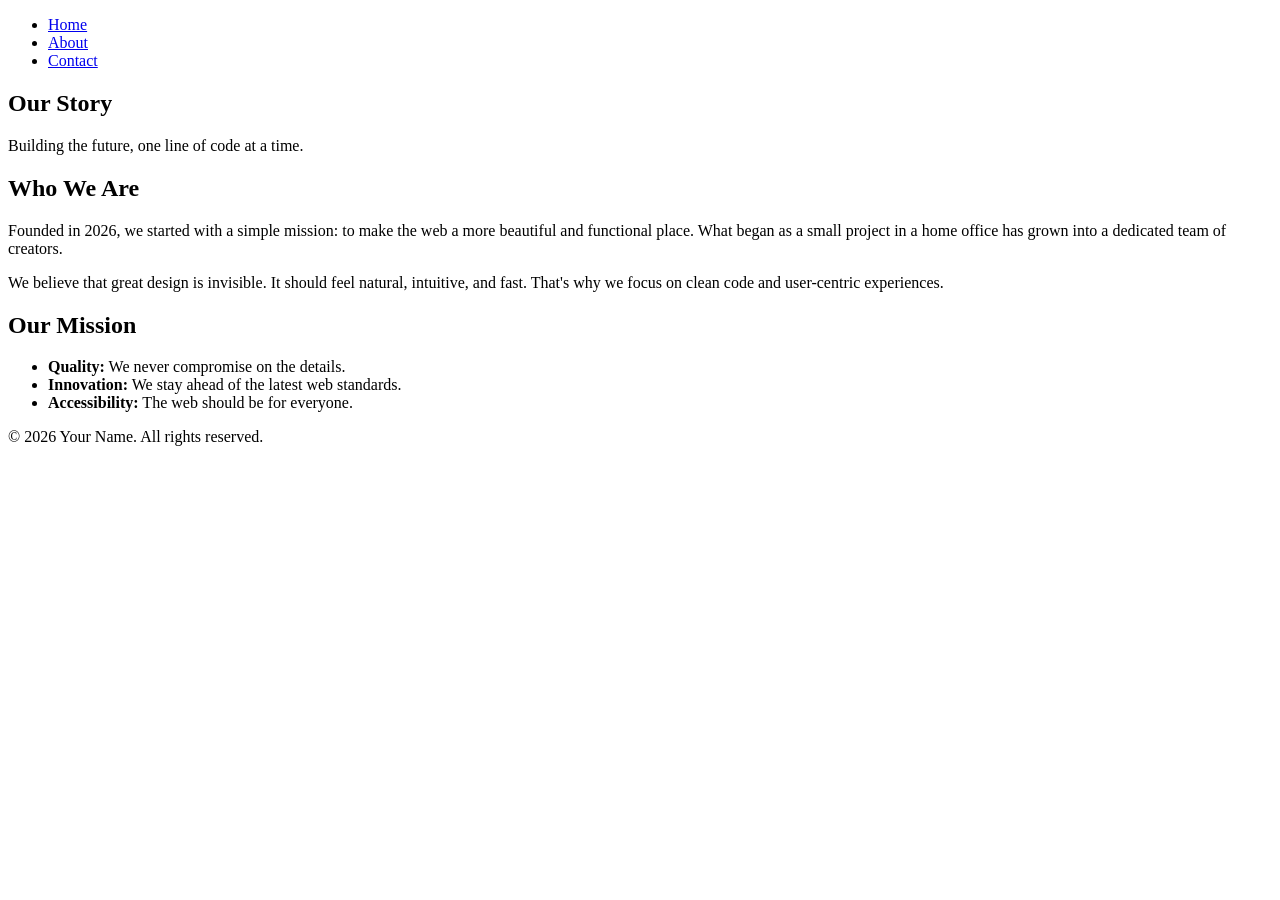
==== about.html @ ba71caf6 "first commit" ====
<!DOCTYPE html>
<html lang="en">
<head>
    <meta charset="UTF-8">
    <meta name="viewport" content="width=device-width, initial-scale=1.0">
    <title>About Us | My Website</title>
    <link rel="stylesheet" href="style.css">
</head>
<body>

    <header>
        <nav>
            <ul>
                <li><a href="index.html">Home</a></li>
                <li><a href="about.html">About</a></li>
                <li><a href="contact.html">Contact</a></li>
            </ul>
        </nav>
    </header>

    <main>
        <article class="about-container">
            <header class="about-header">
                <h1>Our Story</h1>
                <p class="subtitle">Building the future, one line of code at a time.</p>
            </header>

            <section class="content-section">
                <h2>Who We Are</h2>
                <p>
                    Founded in 2026, we started with a simple mission: to make the web a more 
                    beautiful and functional place. What began as a small project in a home 
                    office has grown into a dedicated team of creators.
                </p>
                
                <p>
                    We believe that great design is invisible. It should feel natural, 
                    intuitive, and fast. That's why we focus on clean code and 
                    user-centric experiences.
                </p>
            </section>

            <section class="mission-section">
                <h2>Our Mission</h2>
                <ul>
                    <li><strong>Quality:</strong> We never compromise on the details.</li>
                    <li><strong>Innovation:</strong> We stay ahead of the latest web standards.</li>
                    <li><strong>Accessibility:</strong> The web should be for everyone.</li>
                </ul>
            </section>
        </article>
    </main>

    <footer>
        <p>&copy; 2026 Your Name. All rights reserved.</p>
    </footer>

</body>
</html>
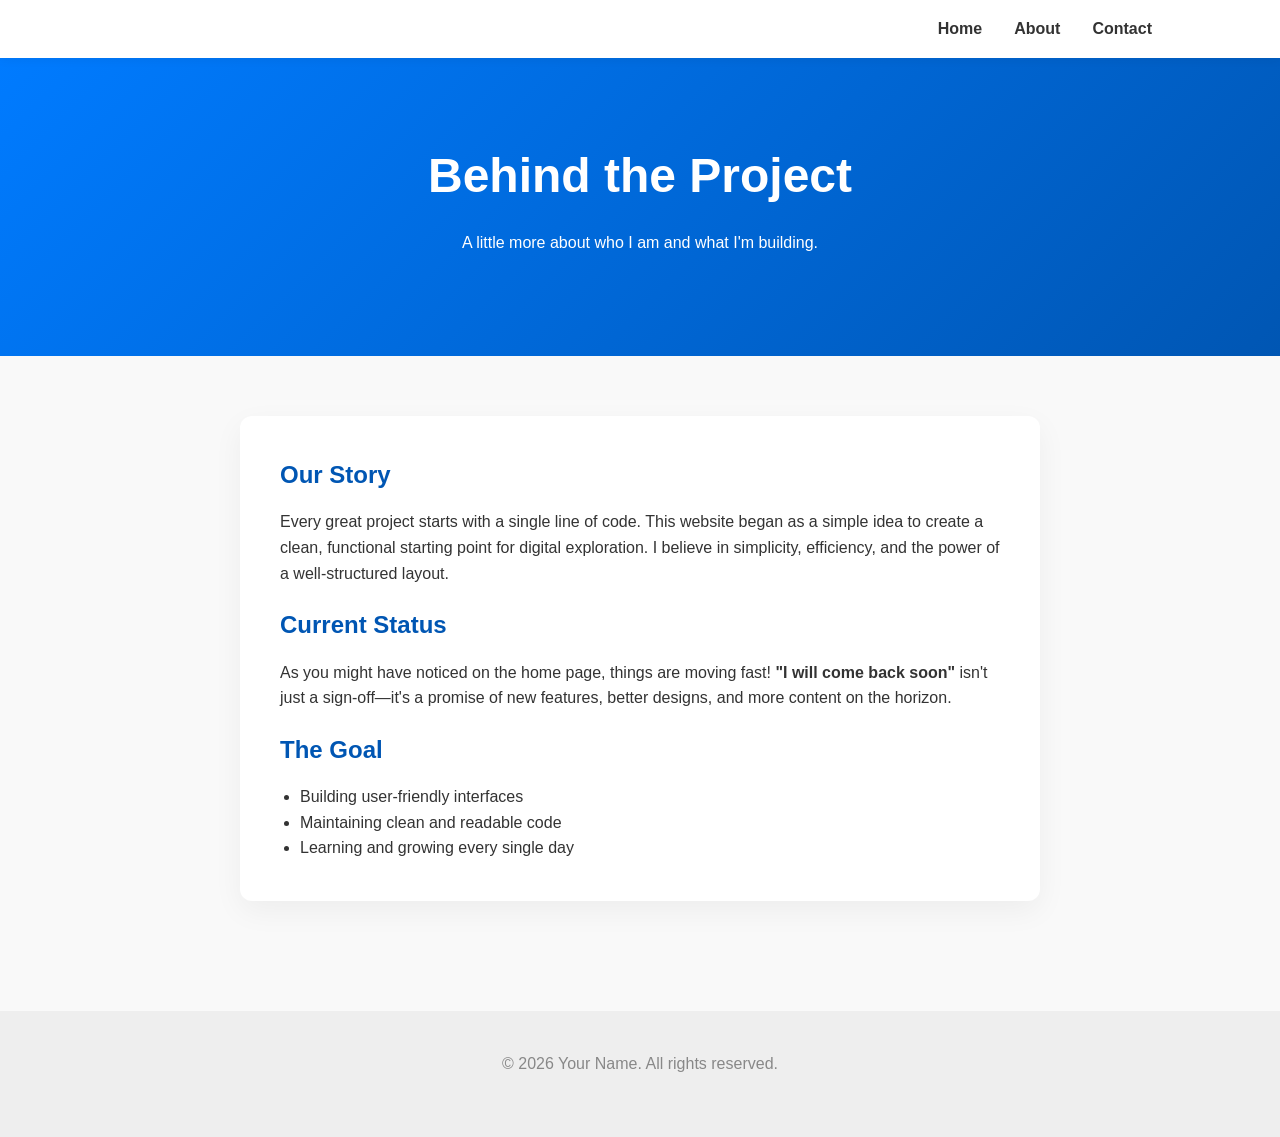
==== commit f43eb76f: "style added" ====
--- a/about.html
+++ b/about.html
@@ -3,7 +3,9 @@
 <head>
     <meta charset="UTF-8">
     <meta name="viewport" content="width=device-width, initial-scale=1.0">
-    <title>About Us | My Website</title>
+    <meta http-equiv="X-UA-Compatible" content="ie=edge">
+    <title>About Me | Your Website Title</title>
+    
     <link rel="stylesheet" href="style.css">
 </head>
 <body>
@@ -19,41 +21,41 @@
     </header>
 
     <main>
-        <article class="about-container">
-            <header class="about-header">
-                <h1>Our Story</h1>
-                <p class="subtitle">Building the future, one line of code at a time.</p>
-            </header>
+        <section id="about-hero">
+            <h1>Behind the Project</h1>
+            <p>A little more about who I am and what I'm building.</p>
+        </section>
 
-            <section class="content-section">
-                <h2>Who We Are</h2>
+        <section id="about-content">
+            <div class="content-wrapper">
+                <h2>Our Story</h2>
                 <p>
-                    Founded in 2026, we started with a simple mission: to make the web a more 
-                    beautiful and functional place. What began as a small project in a home 
-                    office has grown into a dedicated team of creators.
+                    Every great project starts with a single line of code. This website began as a simple 
+                    idea to create a clean, functional starting point for digital exploration. 
+                    I believe in simplicity, efficiency, and the power of a well-structured layout.
                 </p>
-                
+
+                <h2>Current Status</h2>
                 <p>
-                    We believe that great design is invisible. It should feel natural, 
-                    intuitive, and fast. That's why we focus on clean code and 
-                    user-centric experiences.
+                    As you might have noticed on the home page, things are moving fast! 
+                    <strong>"I will come back soon"</strong> isn't just a sign-off—it's a promise 
+                    of new features, better designs, and more content on the horizon.
                 </p>
-            </section>
 
-            <section class="mission-section">
-                <h2>Our Mission</h2>
+                <h2>The Goal</h2>
                 <ul>
-                    <li><strong>Quality:</strong> We never compromise on the details.</li>
-                    <li><strong>Innovation:</strong> We stay ahead of the latest web standards.</li>
-                    <li><strong>Accessibility:</strong> The web should be for everyone.</li>
+                    <li>Building user-friendly interfaces</li>
+                    <li>Maintaining clean and readable code</li>
+                    <li>Learning and growing every single day</li>
                 </ul>
-            </section>
-        </article>
+            </div>
+        </section>
     </main>
 
     <footer>
         <p>&copy; 2026 Your Name. All rights reserved.</p>
     </footer>
 
+    <script src="script.js"></script>
 </body>
 </html>
--- a/style.css
+++ b/style.css
@@ -0,0 +1,180 @@
+/* 1. Root Variables & Reset */
+:root {
+    --primary-color: #007bff;
+    --primary-dark: #0056b3;
+    --text-color: #333;
+    --bg-light: #f9f9f9;
+    --white: #ffffff;
+    --transition: all 0.3s ease;
+}
+
+* {
+    margin: 0;
+    padding: 0;
+    box-sizing: border-box;
+    font-family: 'Segoe UI', Roboto, Helvetica, Arial, sans-serif;
+}
+
+body {
+    line-height: 1.6;
+    color: var(--text-color);
+    background-color: var(--bg-light);
+}
+
+/* 2. Navigation */
+header {
+    background: var(--white);
+    padding: 1rem 10%;
+    box-shadow: 0 2px 10px rgba(0,0,0,0.05);
+    position: sticky;
+    top: 0;
+    z-index: 1000;
+}
+
+nav ul {
+    list-style: none;
+    display: flex;
+    justify-content: flex-end;
+}
+
+nav ul li {
+    margin-left: 2rem;
+}
+
+nav ul li a {
+    text-decoration: none;
+    color: var(--text-color);
+    font-weight: 600;
+    transition: var(--transition);
+}
+
+nav ul li a:hover {
+    color: var(--primary-color);
+}
+
+/* 3. Hero Sections (Shared Styles) */
+#hero, #about-hero, #contact-hero {
+    padding: 80px 10%;
+    text-align: center;
+    background: linear-gradient(135deg, var(--primary-color) 0%, var(--primary-dark) 100%);
+    color: var(--white);
+}
+
+#hero h1, #about-hero h1, #contact-hero h1 {
+    font-size: 3rem;
+    margin-bottom: 1rem;
+}
+
+/* 4. Content Containers */
+main {
+    min-height: 80vh;
+}
+
+#about-content, #contact-container {
+    padding: 60px 10%;
+    display: flex;
+    justify-content: center;
+}
+
+.content-wrapper {
+    width: 100%;
+    max-width: 800px;
+    background: var(--white);
+    padding: 40px;
+    border-radius: 12px;
+    box-shadow: 0 10px 30px rgba(0,0,0,0.05);
+}
+
+/* 5. Typography & Lists */
+h2 {
+    margin-bottom: 15px;
+    color: var(--primary-dark);
+}
+
+p {
+    margin-bottom: 20px;
+}
+
+ul {
+    margin-left: 20px;
+}
+
+/* 6. Form Styling */
+.form-group {
+    margin-bottom: 20px;
+}
+
+.form-group label {
+    display: block;
+    margin-bottom: 8px;
+    font-weight: 600;
+}
+
+.form-group input, 
+.form-group textarea {
+    width: 100%;
+    padding: 12px;
+    border: 1px solid #ddd;
+    border-radius: 6px;
+    font-size: 1rem;
+    outline: none;
+    transition: border-color 0.3s;
+}
+
+.form-group input:focus, 
+.form-group textarea:focus {
+    border-color: var(--primary-color);
+}
+
+/* 7. Buttons */
+button, .submit-btn {
+    padding: 12px 30px;
+    font-size: 1rem;
+    border: none;
+    border-radius: 6px;
+    cursor: pointer;
+    font-weight: bold;
+    transition: var(--transition);
+}
+
+#hero button {
+    background: var(--white);
+    color: var(--primary-color);
+    margin-top: 20px;
+}
+
+.submit-btn {
+    background: var(--primary-color);
+    color: var(--white);
+    width: 100%;
+}
+
+button:hover, .submit-btn:hover {
+    transform: translateY(-3px);
+    box-shadow: 0 5px 15px rgba(0,0,0,0.15);
+    filter: brightness(1.1);
+}
+
+/* 8. Footer */
+footer {
+    text-align: center;
+    padding: 40px 0;
+    color: #888;
+    background: #eee;
+    margin-top: 50px;
+}
+
+/* 9. Responsive Design */
+@media (max-width: 768px) {
+    #hero h1, #about-hero h1, #contact-hero h1 {
+        font-size: 2rem;
+    }
+    
+    nav ul {
+        justify-content: center;
+    }
+    
+    nav ul li {
+        margin: 0 10px;
+    }
+}
